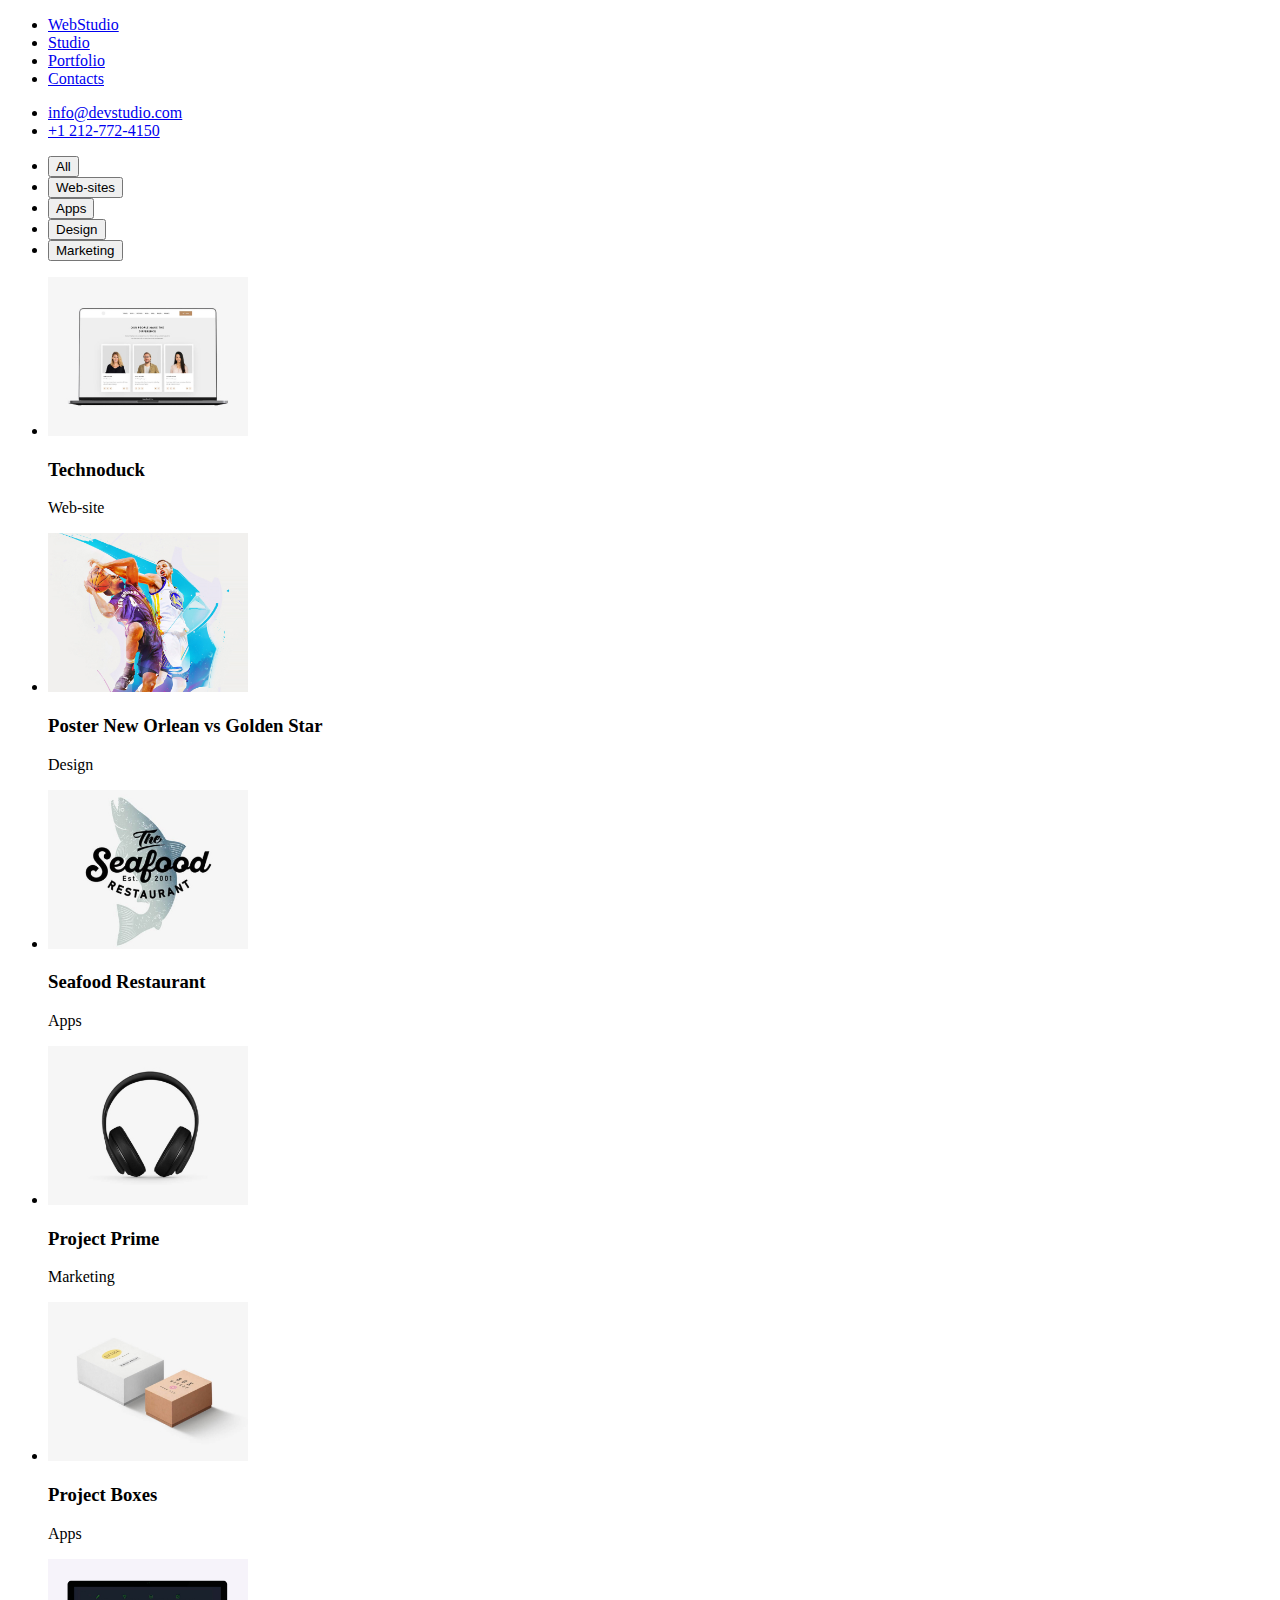
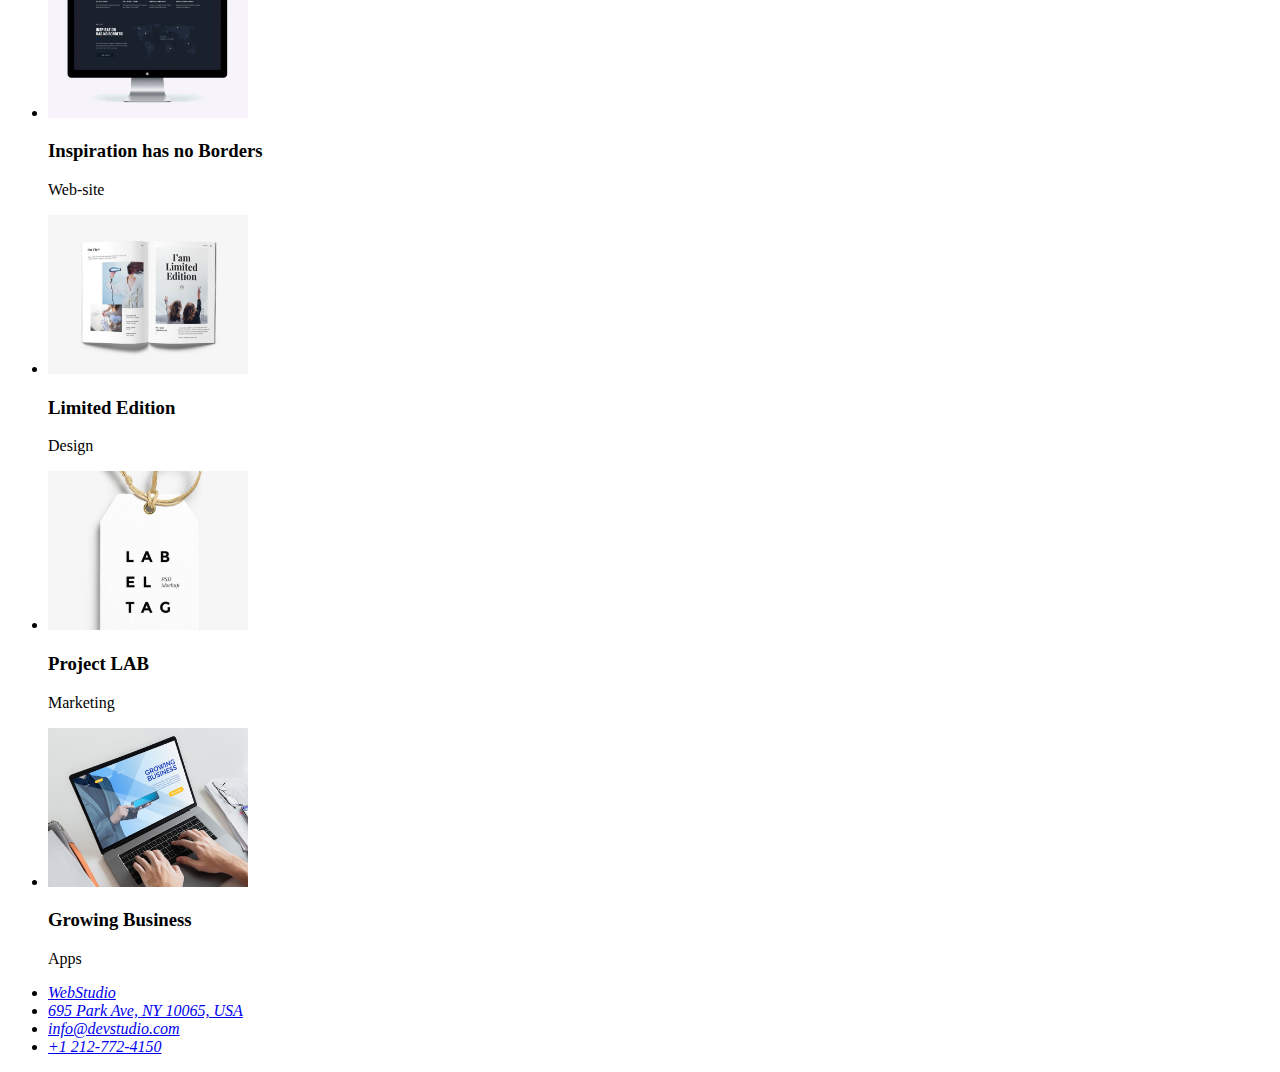
==== portfolio.html @ f4e4ed1a "goit-markup-hw-02" ====
<!DOCTYPE html>
<html lang="en">
  <head>
    <meta charset="UTF-8" />
    <meta http-equiv="X-UA-Compatible" content="IE=edge" />
    <meta name="viewport" content="width=device-width, initial-scale=1.0" />
    <title>Portfolio</title>
  </head>
  <body>
    <header>
      <nav>
        <ul>
          <li><a href="/">WebStudio</a></li>
          <li><a href="/studio.html">Studio</a></li>
          <li><a href="/portfolio.html">Portfolio</a></li>
          <li><a href="#">Contacts</a></li>
        </ul>
      </nav>
      <ul>
        <li><a href="mailto:">info@devstudio.com</a></li>
        <li><a href="tel:+12127724150">+1 212-772-4150</a></li>
      </ul>
    </header>
    <main>
      <section>
        <ul>
          <li><button>All</button></li>
          <li><button>Web-sites</button></li>
          <li><button>Apps</button></li>
          <li><button>Design</button></li>
          <li><button>Marketing</button></li>
        </ul>
      </section>
      <section>
        <ul>
          <li>
            <img src="./images/Technoduck.jpg" alt="Technoduck" width="200" />
            <h3>Technoduck</h3>
            <p>Web-site</p>
          </li>
          <li>
            <img
              src="./images/Poster New Orlean vs Golden Star.jpg"
              alt="Poster New Orlean vs Golden Star"
              width="200"
            />
            <h3>Poster New Orlean vs Golden Star</h3>
            <p>Design</p>
          </li>
          <li>
            <img
              src="./images/Seafood Restaurant.jpg"
              alt="Seafood Restaurant"
              width="200"
            />
            <h3>Seafood Restaurant</h3>
            <p>Apps</p>
          </li>
        </ul>
        <ul>
          <li>
            <img
              src="./images/Project Prime.jpg"
              alt="Project Prime"
              width="200"
            />
            <h3>Project Prime</h3>
            <p>Marketing</p>
          </li>
          <li>
            <img
              src="./images/Project Boxes.jpg"
              alt="Project Boxes"
              width="200"
            />
            <h3>Project Boxes</h3>
            <p>Apps</p>
          </li>
          <li>
            <img
              src="./images/Inspiration has no Borders.jpg"
              alt="Inspiration has no Borders"
              width="200"
            />
            <h3>Inspiration has no Borders</h3>
            <p>Web-site</p>
          </li>
        </ul>
        <ul>
          <li>
            <img
              src="./images/Limited Edition.jpg"
              alt="Limited Edition"
              width="200"
            />
            <h3>Limited Edition</h3>
            <p>Design</p>
          </li>
          <li>
            <img src="./images/Project LAB.jpg" alt="Project LAB" width="200" />
            <h3>Project LAB</h3>
            <p>Marketing</p>
          </li>
          <li>
            <img
              src="./images/Growing Business.jpg"
              alt="Growing Business"
              width="200"
            />
            <h3>Growing Business</h3>
            <p>Apps</p>
          </li>
        </ul>
      </section>
    </main>
    <footer>
      <address>
        <ul>
          <li>
            <a href="/"><span>Web</span>Studio</a>
          </li>
          <li><a href="#">695 Park Ave, NY 10065, USA</a></li>
          <li><a href="mailto:info@devstudio.com">info@devstudio.com</a></li>
          <li><a href="tel:+12127724150">+1 212-772-4150</a></li>
        </ul>
      </address>
    </footer>
  </body>
</html>
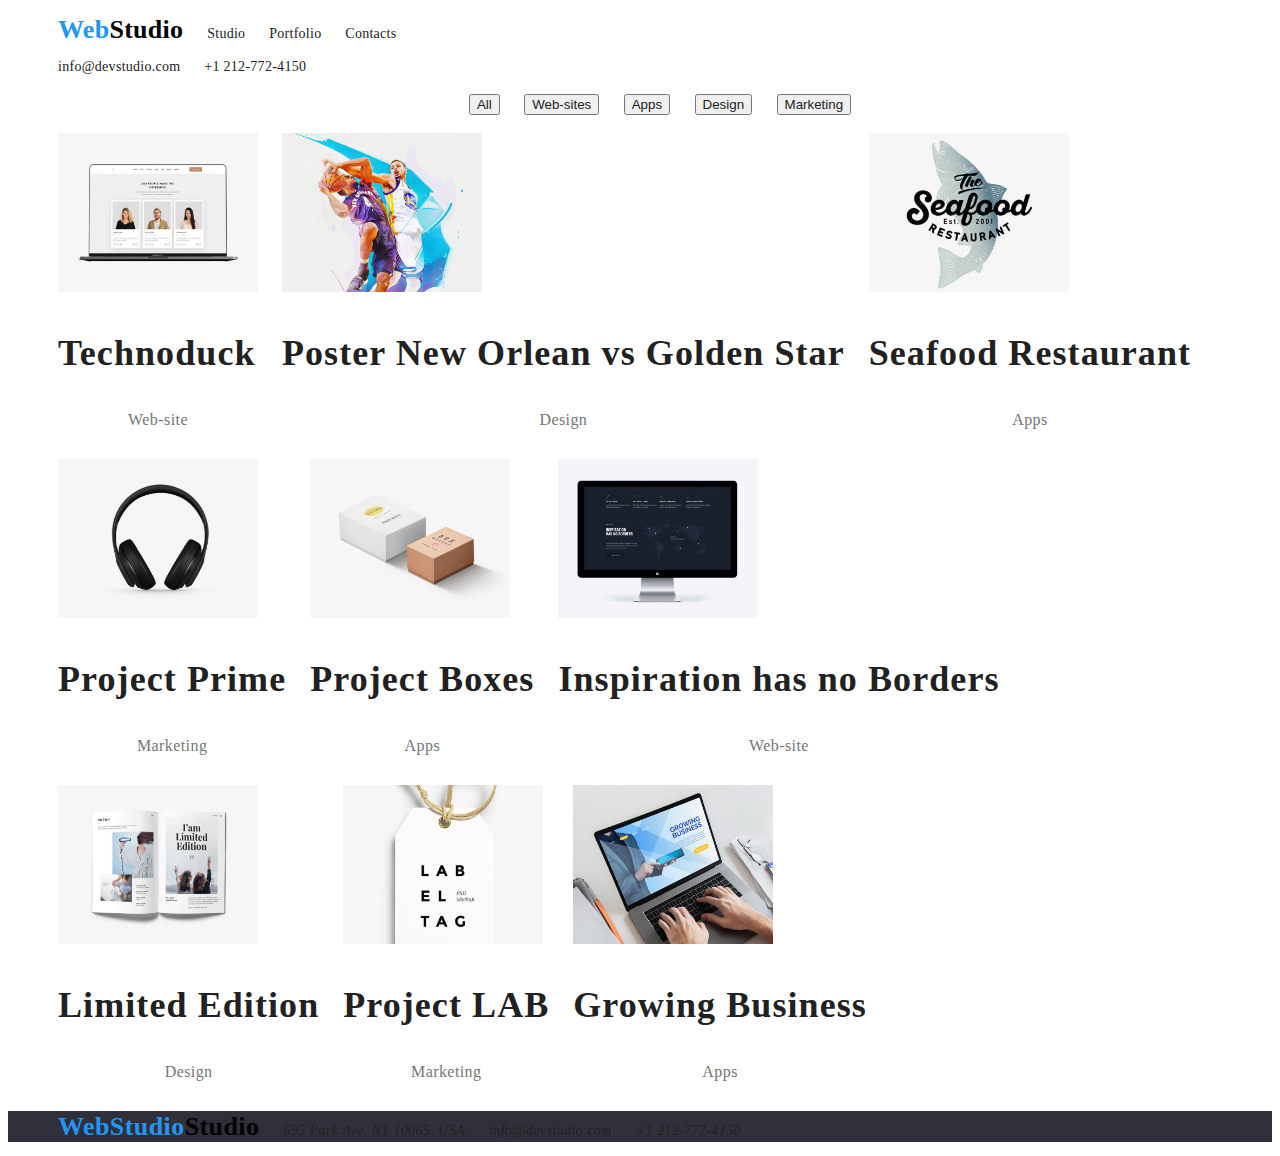
==== commit 6471a32f: "goit-markup-hw-02" ====
--- a/portfolio.html
+++ b/portfolio.html
@@ -5,47 +5,69 @@
     <meta http-equiv="X-UA-Compatible" content="IE=edge" />
     <meta name="viewport" content="width=device-width, initial-scale=1.0" />
     <title>Portfolio</title>
+    <link rel="stylesheet" href="./css/styles.css" />
   </head>
   <body>
-    <header>
-      <nav>
-        <ul>
-          <li><a href="/">WebStudio</a></li>
-          <li><a href="/studio.html">Studio</a></li>
-          <li><a href="/portfolio.html">Portfolio</a></li>
-          <li><a href="#">Contacts</a></li>
+    <header class="page-header">
+      <nav class="nav-list">
+        <ul class="unstyled">
+          <li><a class="logo" href="./index.html">Web</a></li>
+          <li><a class="link" href="./studio.html">Studio</a></li>
+          <li><a class="link" href="./portfolio.html">Portfolio</a></li>
+          <li><a class="link" href="#">Contacts</a></li>
         </ul>
       </nav>
-      <ul>
-        <li><a href="mailto:">info@devstudio.com</a></li>
-        <li><a href="tel:+12127724150">+1 212-772-4150</a></li>
+      <ul class="right-nav-list nav-list unstyled">
+        <li><a class="link" href="mailto:">info@devstudio.com</a></li>
+        <li><a class="link" href="tel:+12127724150">+1 212-772-4150</a></li>
       </ul>
     </header>
     <main>
       <section>
-        <ul>
-          <li><button>All</button></li>
-          <li><button>Web-sites</button></li>
-          <li><button>Apps</button></li>
-          <li><button>Design</button></li>
-          <li><button>Marketing</button></li>
+        <ul class="list-botton unstyled">
+          <li>
+            <button class="mark-botton">
+              <a class="link" href="#">All</a>
+            </button>
+          </li>
+          <li>
+            <button class="mark-botton">
+              <a class="link" href="#">Web-sites</a>
+            </button>
+          </li>
+          <li>
+            <button class="mark-botton">
+              <a class="link" href="#">Apps</a>
+            </button>
+          </li>
+          <li>
+            <button class="mark-botton">
+              <a class="link" href="#">Design</a>
+            </button>
+          </li>
+          <li>
+            <button class="mark-botton">
+              <a class="link" href="#">Marketing</a>
+            </button>
+          </li>
         </ul>
       </section>
       <section>
-        <ul>
+        <ul class="unstyled">
           <li>
             <img src="./images/Technoduck.jpg" alt="Technoduck" width="200" />
-            <h3>Technoduck</h3>
-            <p>Web-site</p>
+            <h3 class="title">Technoduck</h3>
+            <p class="specialty">Web-site</p>
           </li>
+
           <li>
             <img
               src="./images/Poster New Orlean vs Golden Star.jpg"
               alt="Poster New Orlean vs Golden Star"
               width="200"
             />
-            <h3>Poster New Orlean vs Golden Star</h3>
-            <p>Design</p>
+            <h3 class="title">Poster New Orlean vs Golden Star</h3>
+            <p class="specialty">Design</p>
           </li>
           <li>
             <img
@@ -53,8 +75,8 @@
               alt="Seafood Restaurant"
               width="200"
             />
-            <h3>Seafood Restaurant</h3>
-            <p>Apps</p>
+            <h3 class="title">Seafood Restaurant</h3>
+            <p class="specialty">Apps</p>
           </li>
         </ul>
         <ul>
@@ -64,8 +86,8 @@
               alt="Project Prime"
               width="200"
             />
-            <h3>Project Prime</h3>
-            <p>Marketing</p>
+            <h3 class="title">Project Prime</h3>
+            <p class="specialty">Marketing</p>
           </li>
           <li>
             <img
@@ -73,8 +95,8 @@
               alt="Project Boxes"
               width="200"
             />
-            <h3>Project Boxes</h3>
-            <p>Apps</p>
+            <h3 class="title">Project Boxes</h3>
+            <p class="specialty">Apps</p>
           </li>
           <li>
             <img
@@ -82,8 +104,8 @@
               alt="Inspiration has no Borders"
               width="200"
             />
-            <h3>Inspiration has no Borders</h3>
-            <p>Web-site</p>
+            <h3 class="title">Inspiration has no Borders</h3>
+            <p class="specialty">Web-site</p>
           </li>
         </ul>
         <ul>
@@ -93,13 +115,13 @@
               alt="Limited Edition"
               width="200"
             />
-            <h3>Limited Edition</h3>
-            <p>Design</p>
+            <h3 class="title">Limited Edition</h3>
+            <p class="specialty">Design</p>
           </li>
           <li>
             <img src="./images/Project LAB.jpg" alt="Project LAB" width="200" />
-            <h3>Project LAB</h3>
-            <p>Marketing</p>
+            <h3 class="title">Project LAB</h3>
+            <p class="specialty">Marketing</p>
           </li>
           <li>
             <img
@@ -107,21 +129,25 @@
               alt="Growing Business"
               width="200"
             />
-            <h3>Growing Business</h3>
-            <p>Apps</p>
+            <h3 class="title">Growing Business</h3>
+            <p class="specialty">Apps</p>
           </li>
         </ul>
       </section>
     </main>
-    <footer>
+    <footer class="page-footer">
       <address>
-        <ul>
+        <ul class="unstyled">
           <li>
-            <a href="/"><span>Web</span>Studio</a>
+            <a class="logo" href="./index.html"><span>Web</span>Studio</a>
           </li>
-          <li><a href="#">695 Park Ave, NY 10065, USA</a></li>
-          <li><a href="mailto:info@devstudio.com">info@devstudio.com</a></li>
-          <li><a href="tel:+12127724150">+1 212-772-4150</a></li>
+          <li><a class="link" href="#">695 Park Ave, NY 10065, USA</a></li>
+          <li>
+            <a class="link" href="mailto:info@devstudio.com"
+              >info@devstudio.com</a
+            >
+          </li>
+          <li><a class="link" href="tel:+12127724150">+1 212-772-4150</a></li>
         </ul>
       </address>
     </footer>
--- a/css/styles.css
+++ b/css/styles.css
@@ -0,0 +1,131 @@
+body {
+  font-family: "Roboto";
+  font-style: normal;
+  font-weight: 400;
+  letter-spacing: 0.03em;
+  font-size: 14px;
+}
+.page-header {
+  left: 0px;
+  top: 0px;
+  background: #ffffff;
+}
+.nav-list {
+  font-weight: 500;
+  line-height: 16px;
+  letter-spacing: 0.02em;
+  color: #212121;
+}
+.unstyled {
+  list-style: none;
+}
+.logo::after {
+  content: "Studio";
+  color: black;
+}
+.logo {
+  font-family: "Raleway";
+  font-style: normal;
+  font-weight: 700;
+  font-size: 26px;
+  line-height: 31px;
+  color: #2196f3;
+  text-decoration: none;
+}
+.link {
+  text-decoration: none;
+  color: #212121;
+}
+.link:hover,
+.link:focus {
+  background-color: blue;
+  color: chartreuse;
+  border-radius: 5px;
+}
+.first-section {
+  background: #2f303a;
+}
+.title-motto {
+  font-weight: 900;
+  font-size: 44px;
+  line-height: 60px;
+  text-align: center;
+  letter-spacing: 0.06em;
+  text-transform: uppercase;
+  color: #ffffff;
+}
+.botton-request {
+  font-weight: 700;
+  font-size: 16px;
+  line-height: 30px;
+  letter-spacing: 0.06em;
+  color: #ffffff;
+  background-color: blue;
+  border-radius: 25px;
+}
+.second-section {
+  font-size: 14px;
+  letter-spacing: 0.03em;
+  background-color: #e5e5e5;
+}
+li {
+  display: inline-block;
+  margin: 0 10px;
+}
+.title-list {
+  font-weight: 700;
+  line-height: 16px;
+  text-transform: uppercase;
+  color: #212121;
+}
+.sub-list {
+  line-height: 24px;
+  color: #757575;
+}
+.third-section {
+  background: #e5e5e5;
+  text-align: center;
+}
+.title {
+  font-weight: 700;
+  font-size: 36px;
+  line-height: 42px;
+  letter-spacing: 0.03em;
+  color: #212121;
+}
+.fourth-section {
+  background: #f5f4fa;
+  line-height: 19px;
+  text-align: center;
+}
+.nameteam {
+  font-weight: 500;
+  font-size: 16px;
+  letter-spacing: 0.03em;
+  color: #212121;
+}
+.specialty {
+  font-size: 16px;
+  line-height: 19px;
+  text-align: center;
+  color: #757575;
+}
+.page-footer {
+  background: #2f303a;
+}
+.list-botton {
+  font-weight: 500;
+  font-size: 16px;
+  line-height: 26px;
+  text-align: center;
+  letter-spacing: 0.03em;
+  color: #212121;
+}
+.mark-botton:hover,
+.mark-botton:focus,
+.botton-request:hover,
+.botton-request:focus {
+  background-color: blue;
+  color: chartreuse;
+  border-radius: 8px;
+}
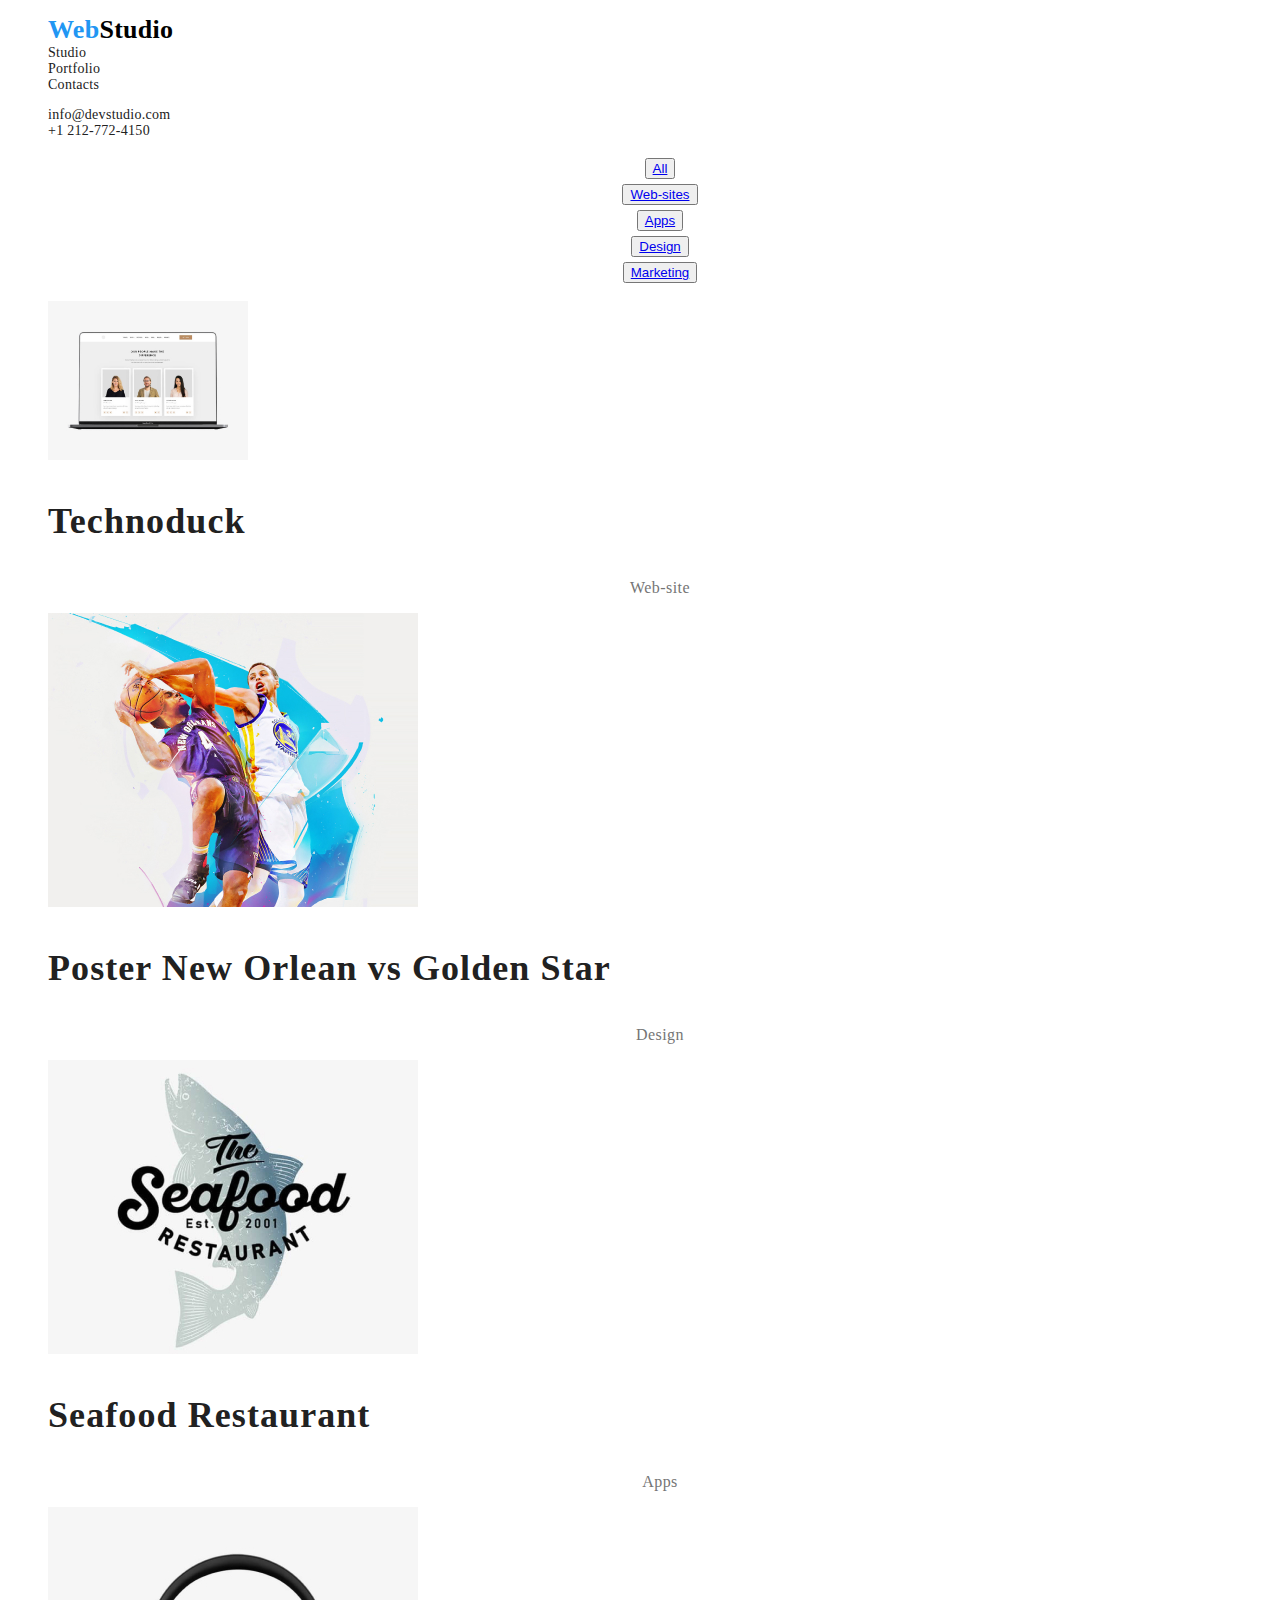
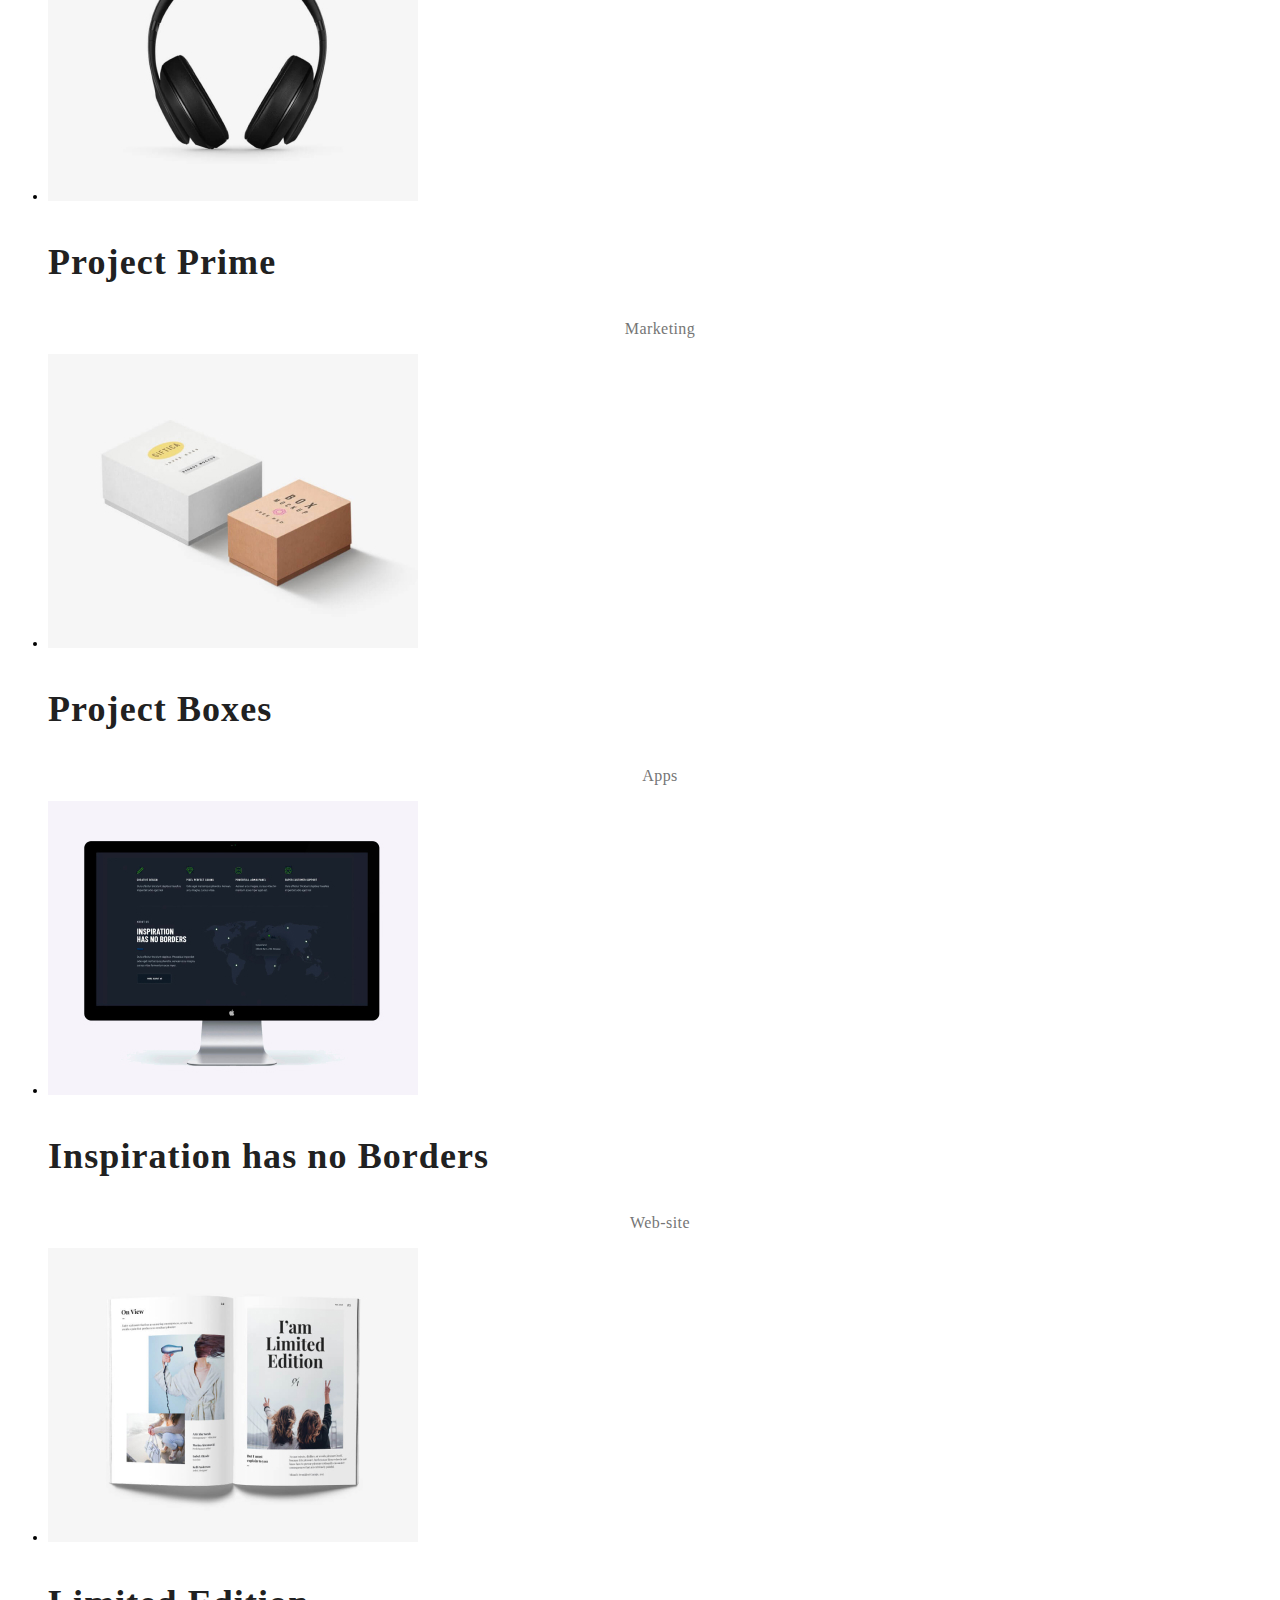
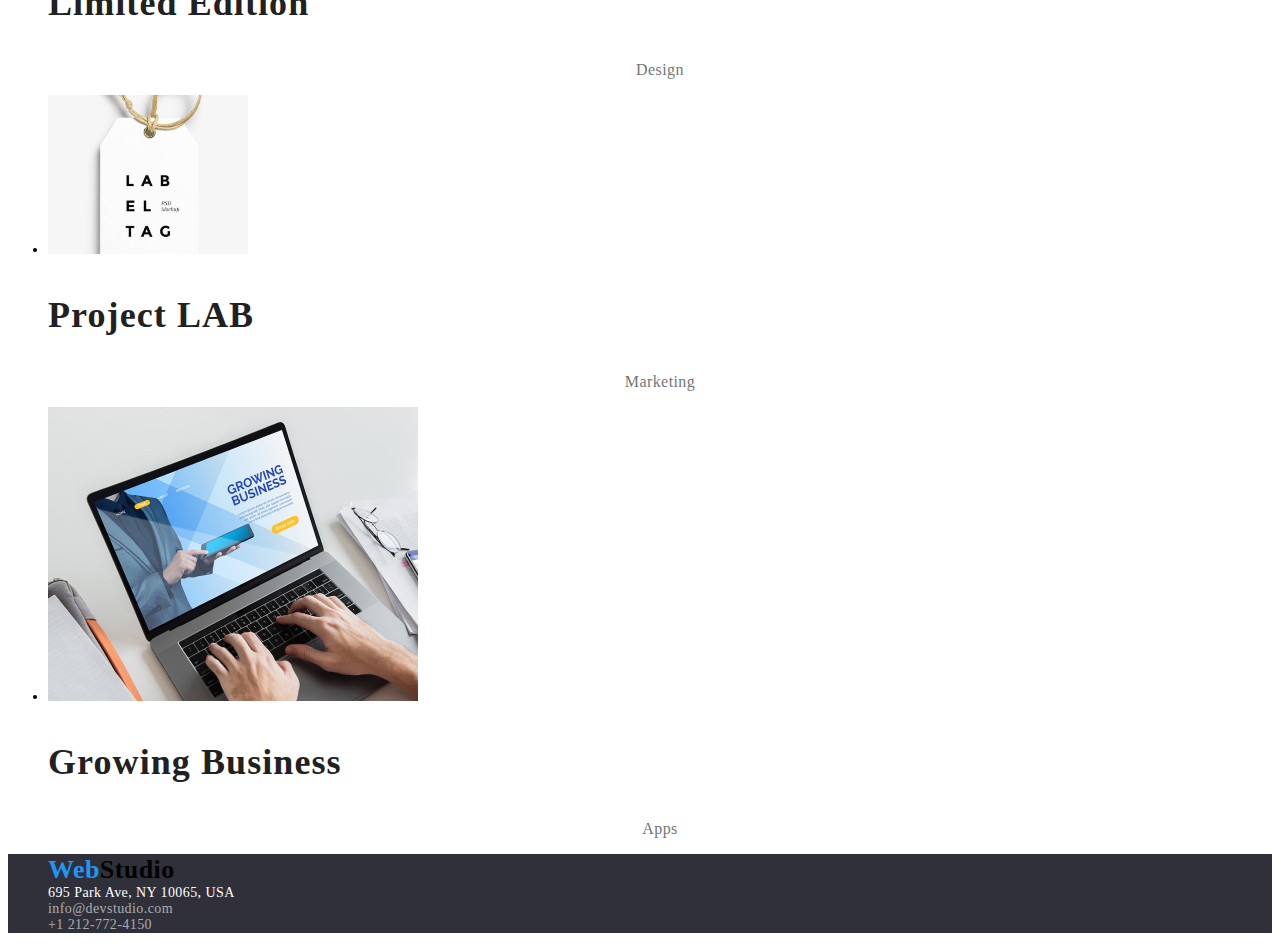
==== commit 414e3487: "goit-markup-hw-02" ====
--- a/portfolio.html
+++ b/portfolio.html
@@ -18,7 +18,11 @@
         </ul>
       </nav>
       <ul class="right-nav-list nav-list unstyled">
-        <li><a class="link" href="mailto:">info@devstudio.com</a></li>
+        <li>
+          <a class="link" href="mailto:info@devstudio.com"
+            >info@devstudio.com</a
+          >
+        </li>
         <li><a class="link" href="tel:+12127724150">+1 212-772-4150</a></li>
       </ul>
     </header>
@@ -27,27 +31,27 @@
         <ul class="list-botton unstyled">
           <li>
             <button class="mark-botton">
-              <a class="link" href="#">All</a>
+              <a class="link-porto" href="#">All</a>
             </button>
           </li>
           <li>
             <button class="mark-botton">
-              <a class="link" href="#">Web-sites</a>
+              <a class="link-porto" href="#">Web-sites</a>
             </button>
           </li>
           <li>
             <button class="mark-botton">
-              <a class="link" href="#">Apps</a>
+              <a class="link-porto" href="#">Apps</a>
             </button>
           </li>
           <li>
             <button class="mark-botton">
-              <a class="link" href="#">Design</a>
+              <a class="link-porto" href="#">Design</a>
             </button>
           </li>
           <li>
             <button class="mark-botton">
-              <a class="link" href="#">Marketing</a>
+              <a class="link-porto" href="#">Marketing</a>
             </button>
           </li>
         </ul>
@@ -64,7 +68,7 @@
             <img
               src="./images/Poster New Orlean vs Golden Star.jpg"
               alt="Poster New Orlean vs Golden Star"
-              width="200"
+              width="370"
             />
             <h3 class="title">Poster New Orlean vs Golden Star</h3>
             <p class="specialty">Design</p>
@@ -73,7 +77,7 @@
             <img
               src="./images/Seafood Restaurant.jpg"
               alt="Seafood Restaurant"
-              width="200"
+              width="370"
             />
             <h3 class="title">Seafood Restaurant</h3>
             <p class="specialty">Apps</p>
@@ -84,7 +88,7 @@
             <img
               src="./images/Project Prime.jpg"
               alt="Project Prime"
-              width="200"
+              width="370"
             />
             <h3 class="title">Project Prime</h3>
             <p class="specialty">Marketing</p>
@@ -93,7 +97,7 @@
             <img
               src="./images/Project Boxes.jpg"
               alt="Project Boxes"
-              width="200"
+              width="370"
             />
             <h3 class="title">Project Boxes</h3>
             <p class="specialty">Apps</p>
@@ -102,7 +106,7 @@
             <img
               src="./images/Inspiration has no Borders.jpg"
               alt="Inspiration has no Borders"
-              width="200"
+              width="370"
             />
             <h3 class="title">Inspiration has no Borders</h3>
             <p class="specialty">Web-site</p>
@@ -113,7 +117,7 @@
             <img
               src="./images/Limited Edition.jpg"
               alt="Limited Edition"
-              width="200"
+              width="370"
             />
             <h3 class="title">Limited Edition</h3>
             <p class="specialty">Design</p>
@@ -127,7 +131,7 @@
             <img
               src="./images/Growing Business.jpg"
               alt="Growing Business"
-              width="200"
+              width="370"
             />
             <h3 class="title">Growing Business</h3>
             <p class="specialty">Apps</p>
@@ -139,15 +143,21 @@
       <address>
         <ul class="unstyled">
           <li>
-            <a class="logo" href="./index.html"><span>Web</span>Studio</a>
+            <a class="logo" href="./index.html">Web</a>
           </li>
-          <li><a class="link" href="#">695 Park Ave, NY 10065, USA</a></li>
           <li>
-            <a class="link" href="mailto:info@devstudio.com"
+            <a class="pozi-adress" href="#">695 Park Ave, NY 10065, USA</a>
+          </li>
+          <li>
+            <a class="contact-adress" href="mailto:info@devstudio.com"
               >info@devstudio.com</a
             >
           </li>
-          <li><a class="link" href="tel:+12127724150">+1 212-772-4150</a></li>
+          <li>
+            <a class="contact-adress" href="tel:+12127724150"
+              >+1 212-772-4150</a
+            >
+          </li>
         </ul>
       </address>
     </footer>
--- a/css/styles.css
+++ b/css/styles.css
@@ -38,10 +38,9 @@
 }
 .link:hover,
 .link:focus {
-  background-color: blue;
-  color: chartreuse;
-  border-radius: 5px;
+  color: #2196f3;
 }
+
 .first-section {
   background: #2f303a;
 }
@@ -60,18 +59,16 @@
   line-height: 30px;
   letter-spacing: 0.06em;
   color: #ffffff;
-  background-color: blue;
-  border-radius: 25px;
+  background: #2196f3;
+  box-shadow: 0px 4px 4px rgba(0, 0, 0, 0.15);
+  border-radius: 4px;
 }
 .second-section {
   font-size: 14px;
   letter-spacing: 0.03em;
   background-color: #e5e5e5;
 }
-li {
-  display: inline-block;
-  margin: 0 10px;
-}
+
 .title-list {
   font-weight: 700;
   line-height: 16px;
@@ -114,18 +111,50 @@
   background: #2f303a;
 }
 .list-botton {
+  font-family: "Roboto";
+  font-style: normal;
   font-weight: 500;
   font-size: 16px;
   line-height: 26px;
   text-align: center;
   letter-spacing: 0.03em;
-  color: #212121;
+  color: #ffffff;
 }
 .mark-botton:hover,
-.mark-botton:focus,
-.botton-request:hover,
-.botton-request:focus {
-  background-color: blue;
-  color: chartreuse;
-  border-radius: 8px;
+.mark-botton:focus {
+  color: #ffffff;
+  background: #2196f3;
+  box-shadow: 0px 3px 1px rgba(0, 0, 0, 0.1), 0px 1px 2px rgba(0, 0, 0, 0.08),
+    0px 2px 2px rgba(0, 0, 0, 0.12);
+  border-radius: 4px;
 }
+.pozi-adress {
+  font-family: "Roboto";
+  font-style: normal;
+  font-weight: 400;
+  font-size: 14px;
+  line-height: 16px;
+  letter-spacing: 0.03em;
+  color: #ffffff;
+  text-decoration: none;
+}
+.contact-adress {
+  text-decoration: none;
+  font-family: "Roboto";
+  font-style: normal;
+  font-weight: 400;
+  font-size: 14px;
+  line-height: 16px;
+  letter-spacing: 0.03em;
+  color: rgba(255, 255, 255, 0.6);
+}
+.pozi-adress:hover,
+.pozi-adress:focus,
+.contact-adress:hover,
+.contact-adress:focus {
+  color: #2196f3;
+}
+.link-porto:hover,
+.link-porto:focus {
+  color: #ffffff;
+}
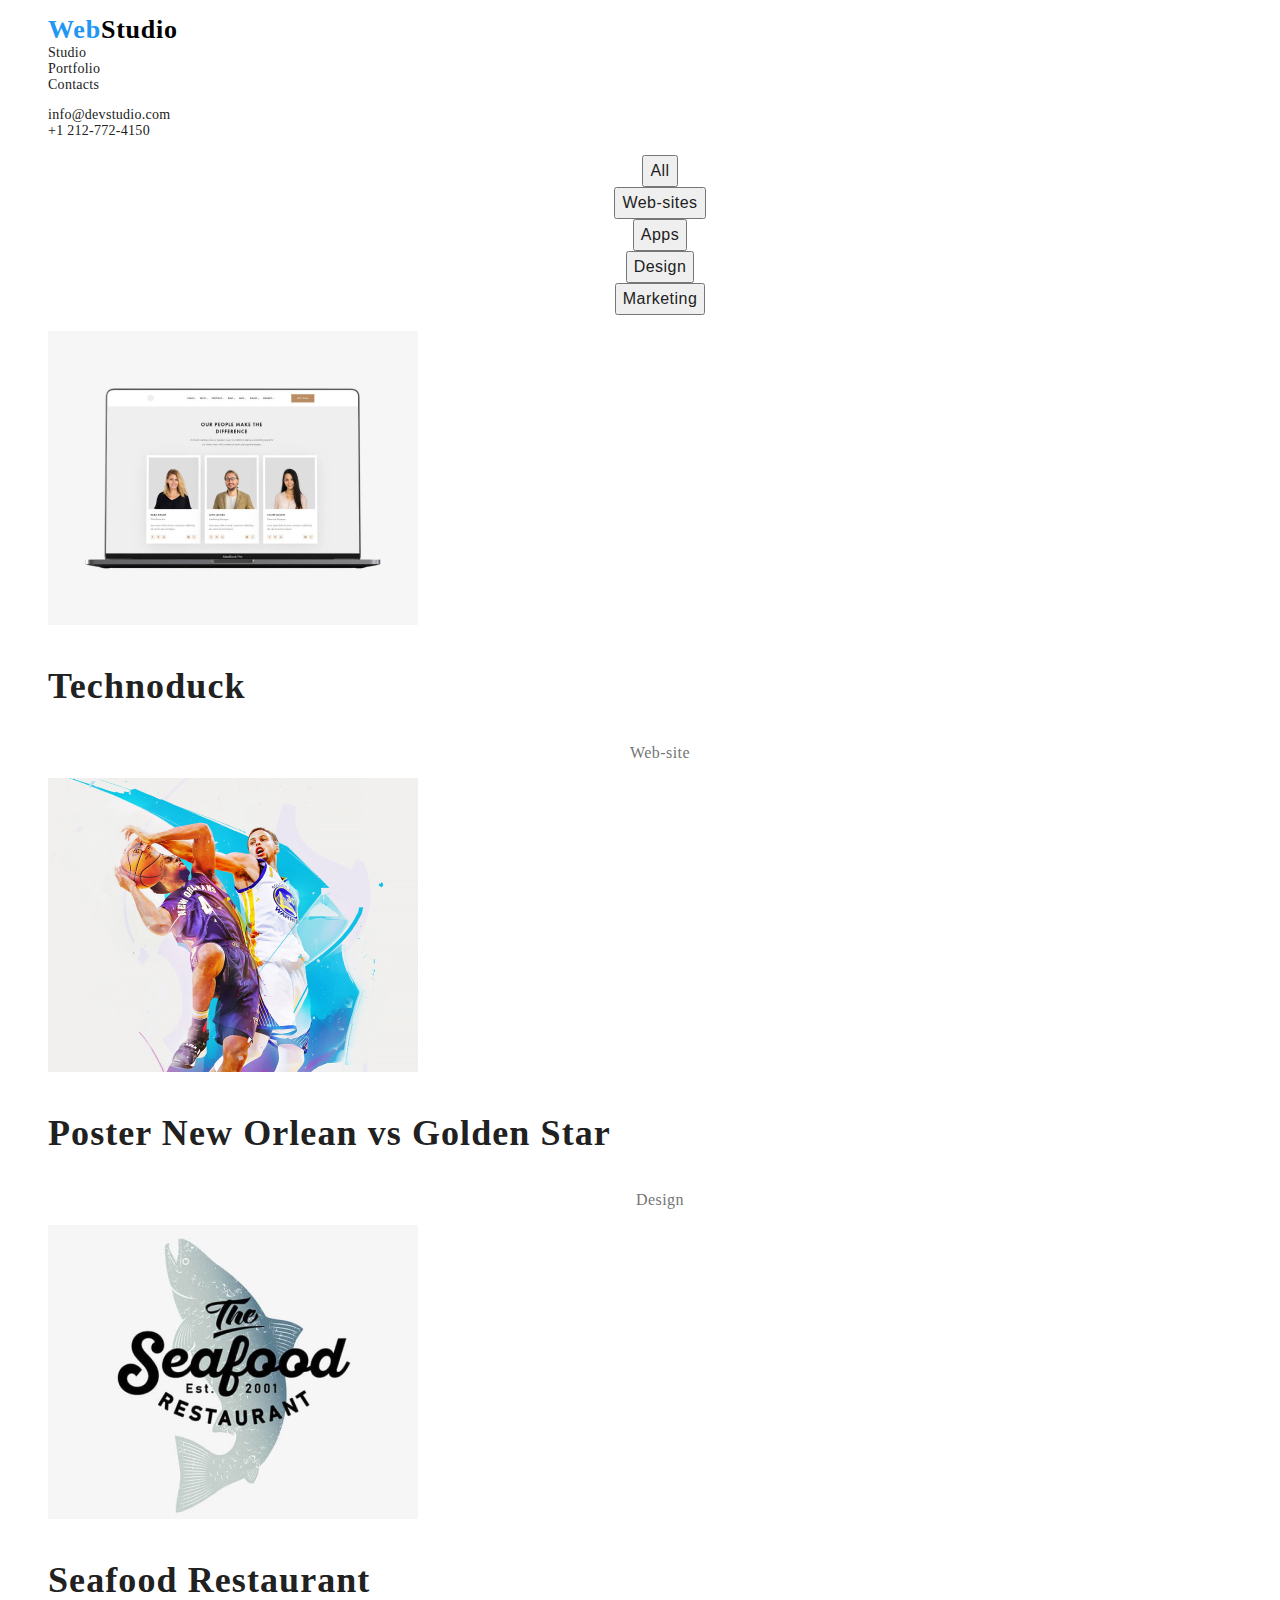
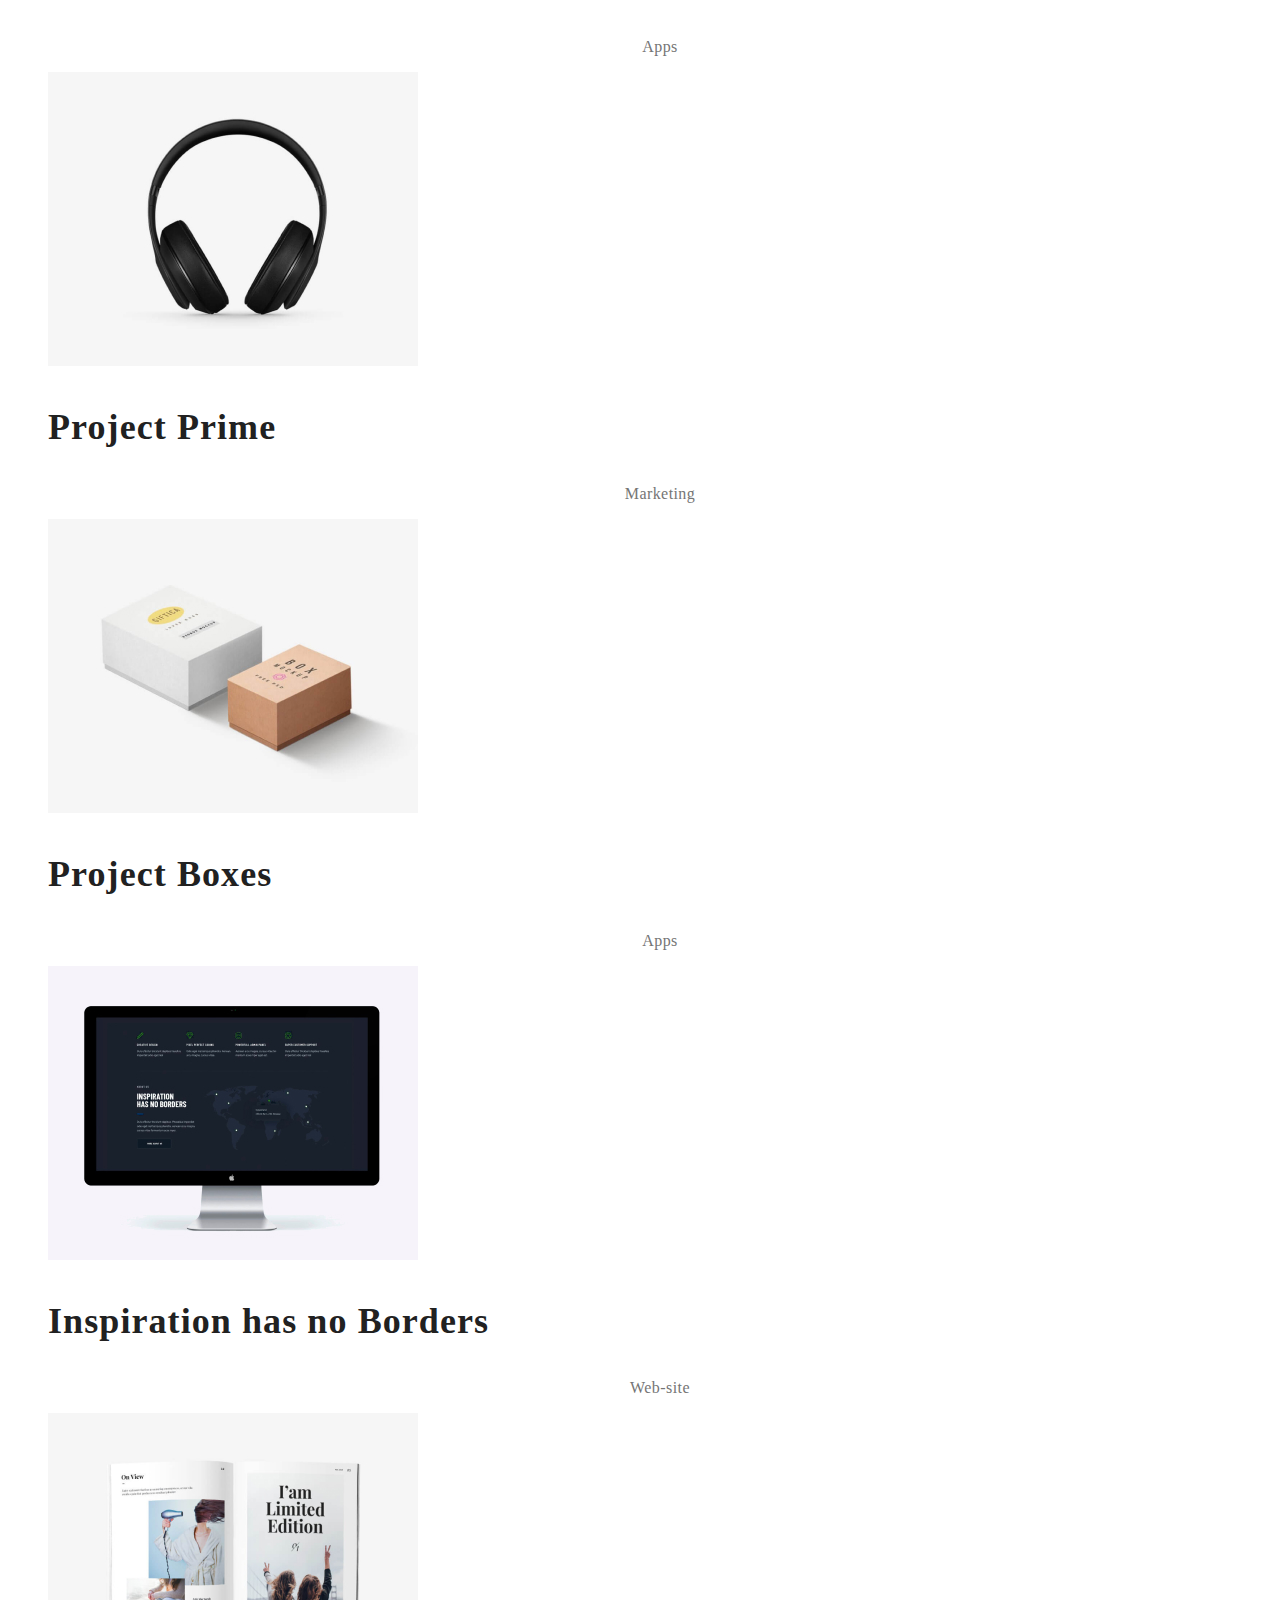
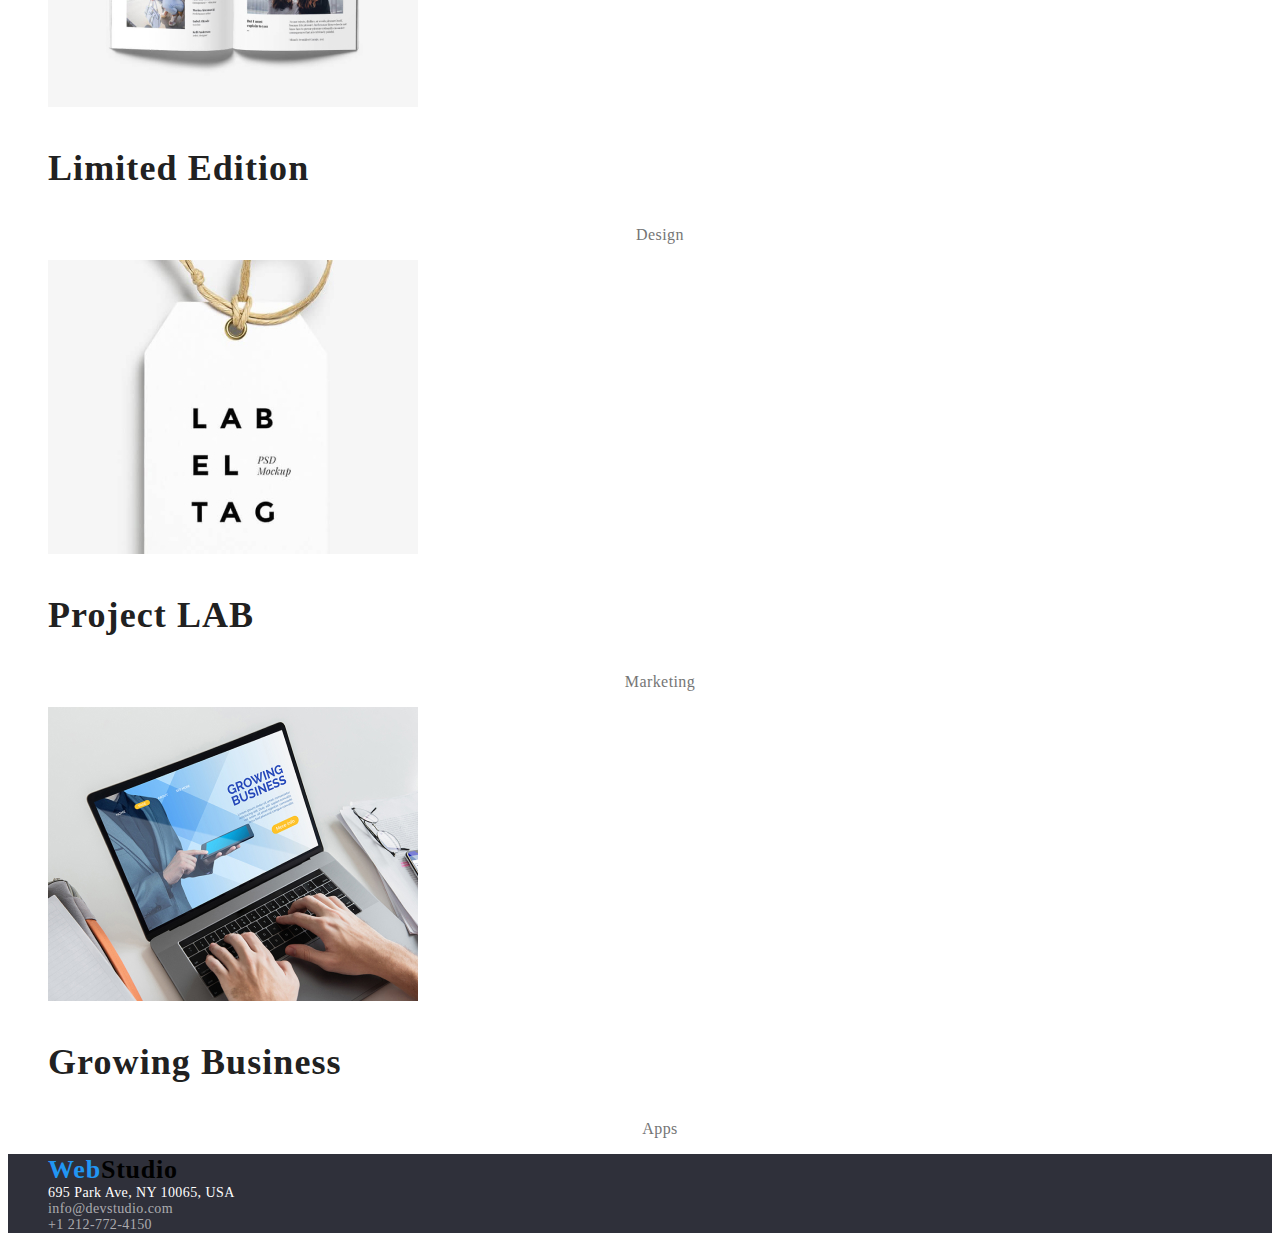
==== commit bdda768d: "goit-markup-hw-02" ====
--- a/portfolio.html
+++ b/portfolio.html
@@ -6,6 +6,8 @@
     <meta name="viewport" content="width=device-width, initial-scale=1.0" />
     <title>Portfolio</title>
     <link rel="stylesheet" href="./css/styles.css" />
+    <link rel="studio" href="./studio.html" />
+    <link rel="WebStudio" href="./index.html" />
   </head>
   <body>
     <header class="page-header">
@@ -59,7 +61,12 @@
       <section>
         <ul class="unstyled">
           <li>
-            <img src="./images/Technoduck.jpg" alt="Technoduck" width="200" />
+            <img
+              src="./images/Technoduck.jpg"
+              alt="Technoduck"
+              width="370"
+              height="294"
+            />
             <h3 class="title">Technoduck</h3>
             <p class="specialty">Web-site</p>
           </li>
@@ -69,6 +76,7 @@
               src="./images/Poster New Orlean vs Golden Star.jpg"
               alt="Poster New Orlean vs Golden Star"
               width="370"
+              height="294"
             />
             <h3 class="title">Poster New Orlean vs Golden Star</h3>
             <p class="specialty">Design</p>
@@ -78,17 +86,19 @@
               src="./images/Seafood Restaurant.jpg"
               alt="Seafood Restaurant"
               width="370"
+              height="294"
             />
             <h3 class="title">Seafood Restaurant</h3>
             <p class="specialty">Apps</p>
           </li>
         </ul>
-        <ul>
+        <ul class="unstyled">
           <li>
             <img
               src="./images/Project Prime.jpg"
               alt="Project Prime"
               width="370"
+              height="294"
             />
             <h3 class="title">Project Prime</h3>
             <p class="specialty">Marketing</p>
@@ -98,6 +108,7 @@
               src="./images/Project Boxes.jpg"
               alt="Project Boxes"
               width="370"
+              height="294"
             />
             <h3 class="title">Project Boxes</h3>
             <p class="specialty">Apps</p>
@@ -107,23 +118,30 @@
               src="./images/Inspiration has no Borders.jpg"
               alt="Inspiration has no Borders"
               width="370"
+              height="294"
             />
             <h3 class="title">Inspiration has no Borders</h3>
             <p class="specialty">Web-site</p>
           </li>
         </ul>
-        <ul>
+        <ul class="unstyled">
           <li>
             <img
               src="./images/Limited Edition.jpg"
               alt="Limited Edition"
               width="370"
+              height="294"
             />
             <h3 class="title">Limited Edition</h3>
             <p class="specialty">Design</p>
           </li>
           <li>
-            <img src="./images/Project LAB.jpg" alt="Project LAB" width="200" />
+            <img
+              src="./images/Project LAB.jpg"
+              alt="Project LAB"
+              width="370"
+              height="294"
+            />
             <h3 class="title">Project LAB</h3>
             <p class="specialty">Marketing</p>
           </li>
@@ -132,6 +150,7 @@
               src="./images/Growing Business.jpg"
               alt="Growing Business"
               width="370"
+              height="294"
             />
             <h3 class="title">Growing Business</h3>
             <p class="specialty">Apps</p>
--- a/css/styles.css
+++ b/css/styles.css
@@ -29,6 +29,7 @@
   font-weight: 700;
   font-size: 26px;
   line-height: 31px;
+  letter-spacing: 0.03em;
   color: #2196f3;
   text-decoration: none;
 }
@@ -120,9 +121,20 @@
   letter-spacing: 0.03em;
   color: #ffffff;
 }
+.mark-botton {
+  font-style: normal;
+  font-weight: 500;
+  font-size: 16px;
+  line-height: 26px;
+  text-align: center;
+  letter-spacing: 0.03em;
+  color: #212121;
+}
 .mark-botton:hover,
 .mark-botton:focus {
   color: #ffffff;
+  background: #2196f3;
+  border-color: #2196f3;
   background: #2196f3;
   box-shadow: 0px 3px 1px rgba(0, 0, 0, 0.1), 0px 1px 2px rgba(0, 0, 0, 0.08),
     0px 2px 2px rgba(0, 0, 0, 0.12);
@@ -154,6 +166,10 @@
 .contact-adress:focus {
   color: #2196f3;
 }
+.link-porto {
+  color: #212121;
+  text-decoration: none;
+}
 .link-porto:hover,
 .link-porto:focus {
   color: #ffffff;
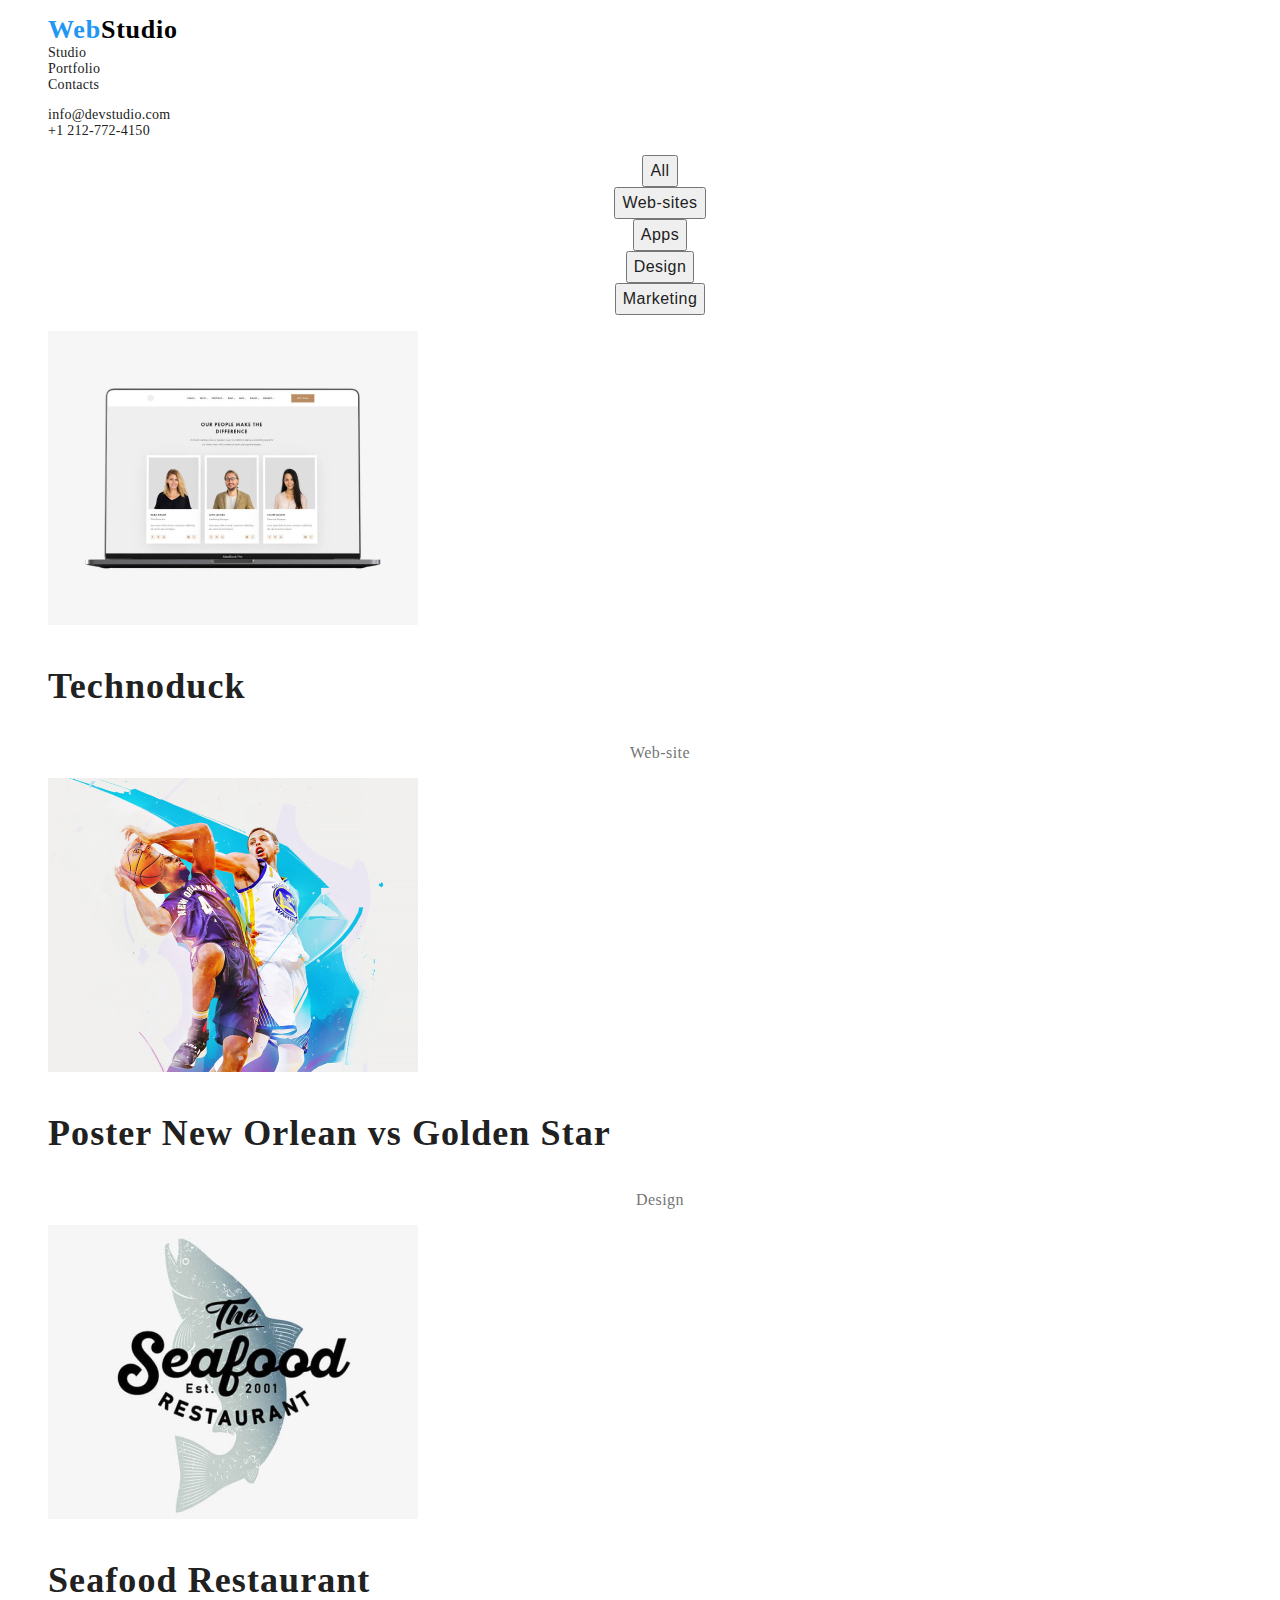
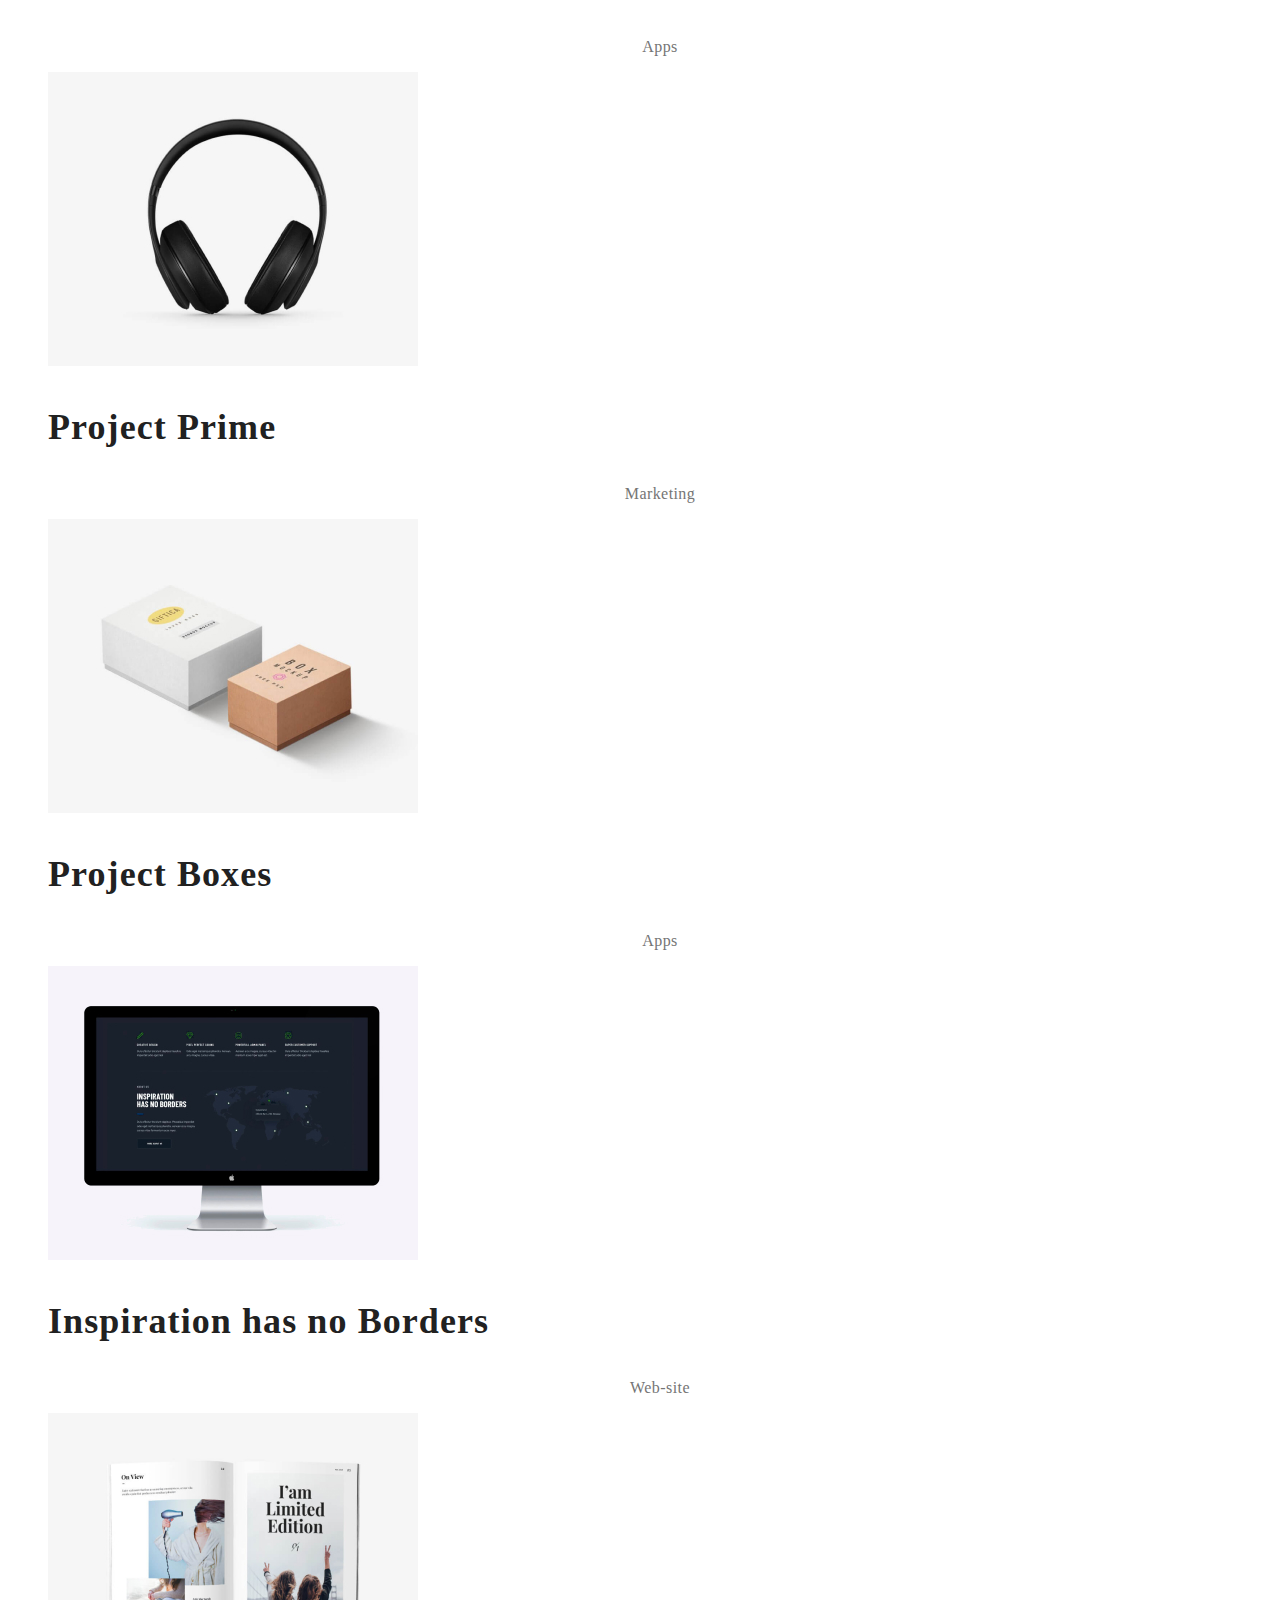
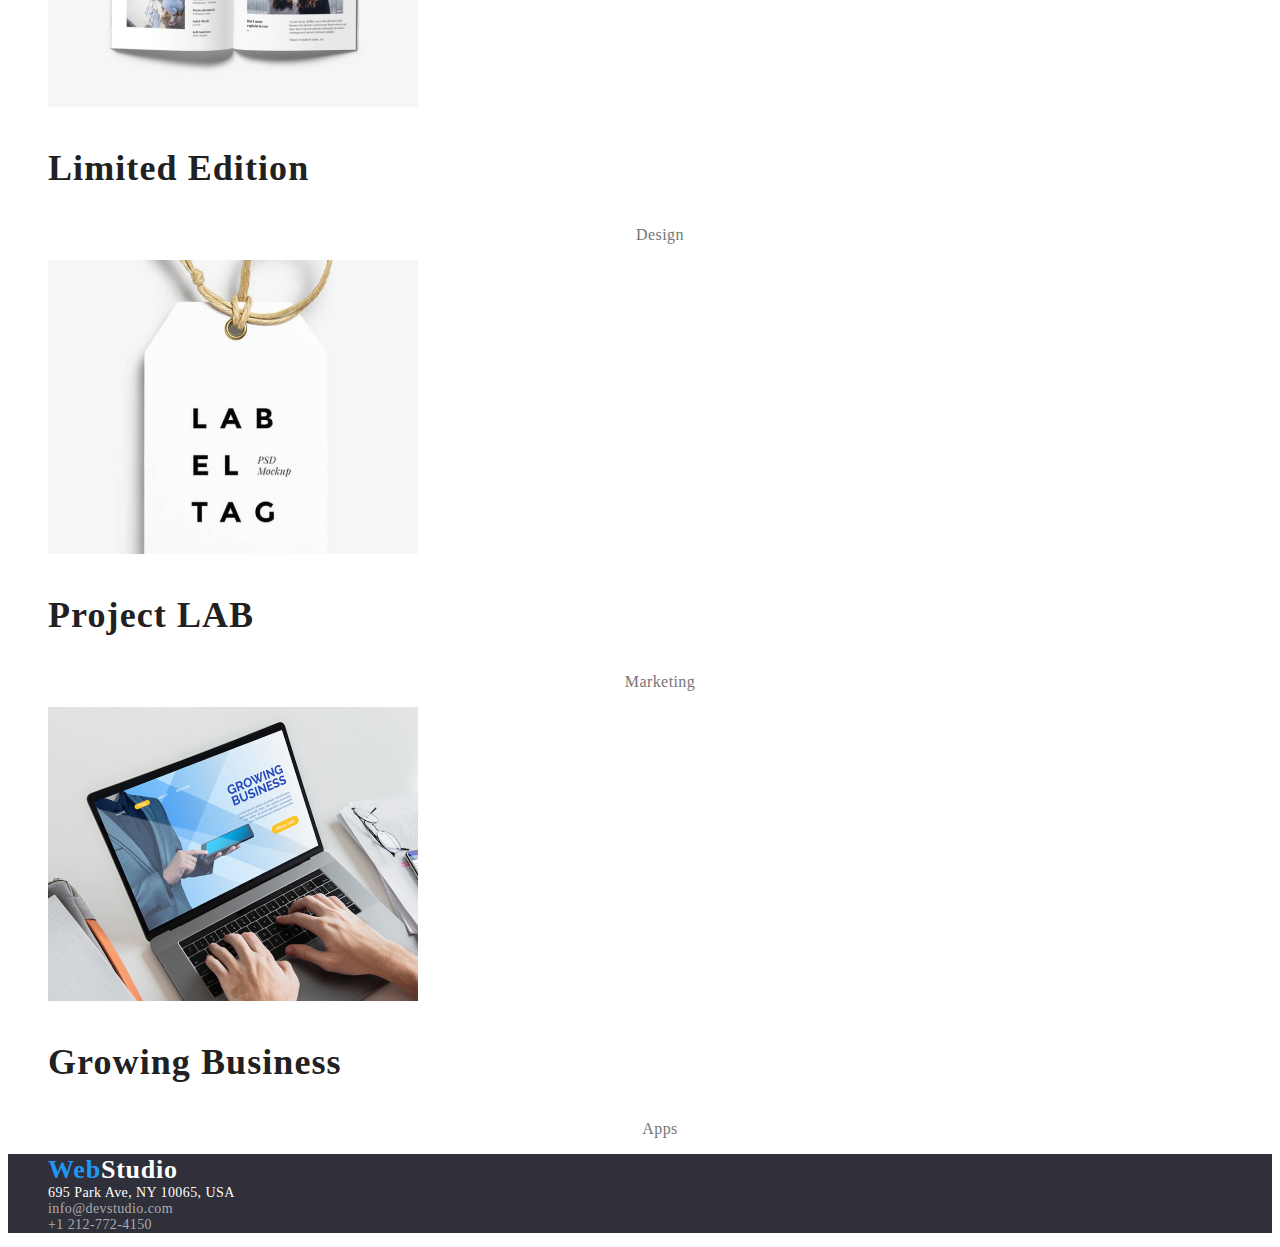
==== commit 9071985a: "goit-markup-hw-02" ====
--- a/portfolio.html
+++ b/portfolio.html
@@ -162,7 +162,7 @@
       <address>
         <ul class="unstyled">
           <li>
-            <a class="logo" href="./index.html">Web</a>
+            <a class="logo-footer" href="./index.html">Web</a>
           </li>
           <li>
             <a class="pozi-adress" href="#">695 Park Ave, NY 10065, USA</a>
--- a/css/styles.css
+++ b/css/styles.css
@@ -23,7 +23,8 @@
   content: "Studio";
   color: black;
 }
-.logo {
+.logo,
+.logo-footer {
   font-family: "Raleway";
   font-style: normal;
   font-weight: 700;
@@ -32,6 +33,10 @@
   letter-spacing: 0.03em;
   color: #2196f3;
   text-decoration: none;
+}
+.logo-footer::after {
+  content: "Studio";
+  color: #ffffff;
 }
 .link {
   text-decoration: none;
